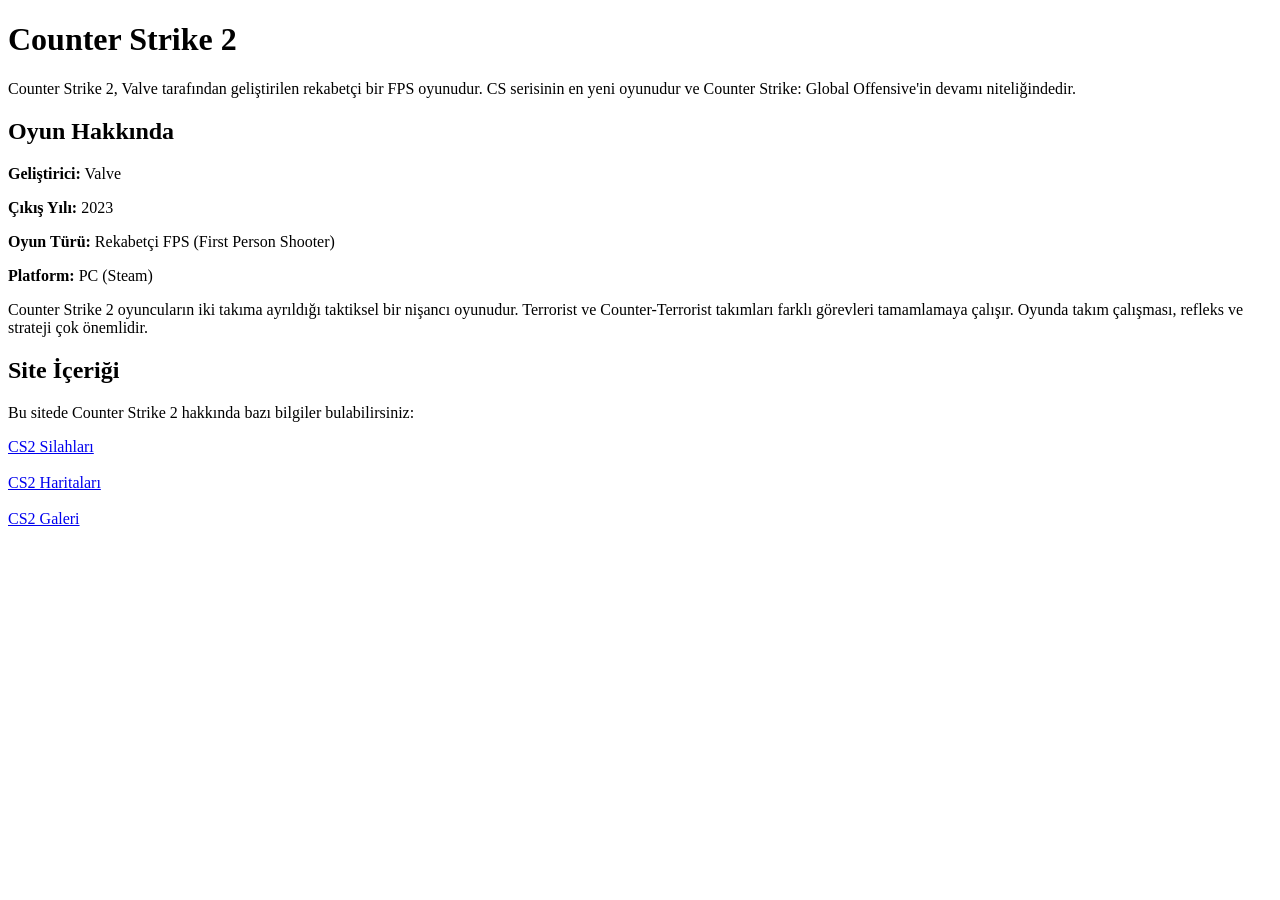
==== index.html @ d481e20b "Add files via upload" ====
﻿<!DOCTYPE html>
<html>

<head>
<meta charset="UTF-8">
<title>CS2 Tanıtım Sitesi</title>
</head>

<body>

<h1>Counter Strike 2</h1>

<p>
Counter Strike 2, Valve tarafından geliştirilen rekabetçi bir FPS oyunudur.
CS serisinin en yeni oyunudur ve Counter Strike: Global Offensive'in devamı niteliğindedir.
</p>

<h2>Oyun Hakkında</h2>

<p><b>Geliştirici:</b> Valve</p>
<p><b>Çıkış Yılı:</b> 2023</p>
<p><b>Oyun Türü:</b> Rekabetçi FPS (First Person Shooter)</p>
<p><b>Platform:</b> PC (Steam)</p>

<p>
Counter Strike 2 oyuncuların iki takıma ayrıldığı taktiksel bir nişancı oyunudur.
Terrorist ve Counter-Terrorist takımları farklı görevleri tamamlamaya çalışır.
Oyunda takım çalışması, refleks ve strateji çok önemlidir.
</p>

<h2>Site İçeriği</h2>

<p>Bu sitede Counter Strike 2 hakkında bazı bilgiler bulabilirsiniz:</p>

<a href="silahlar.html">CS2 Silahları</a><br><br>
<a href="haritalar.html">CS2 Haritaları</a><br><br>
<a href="galeri.html">CS2 Galeri</a>

</body>

</html>
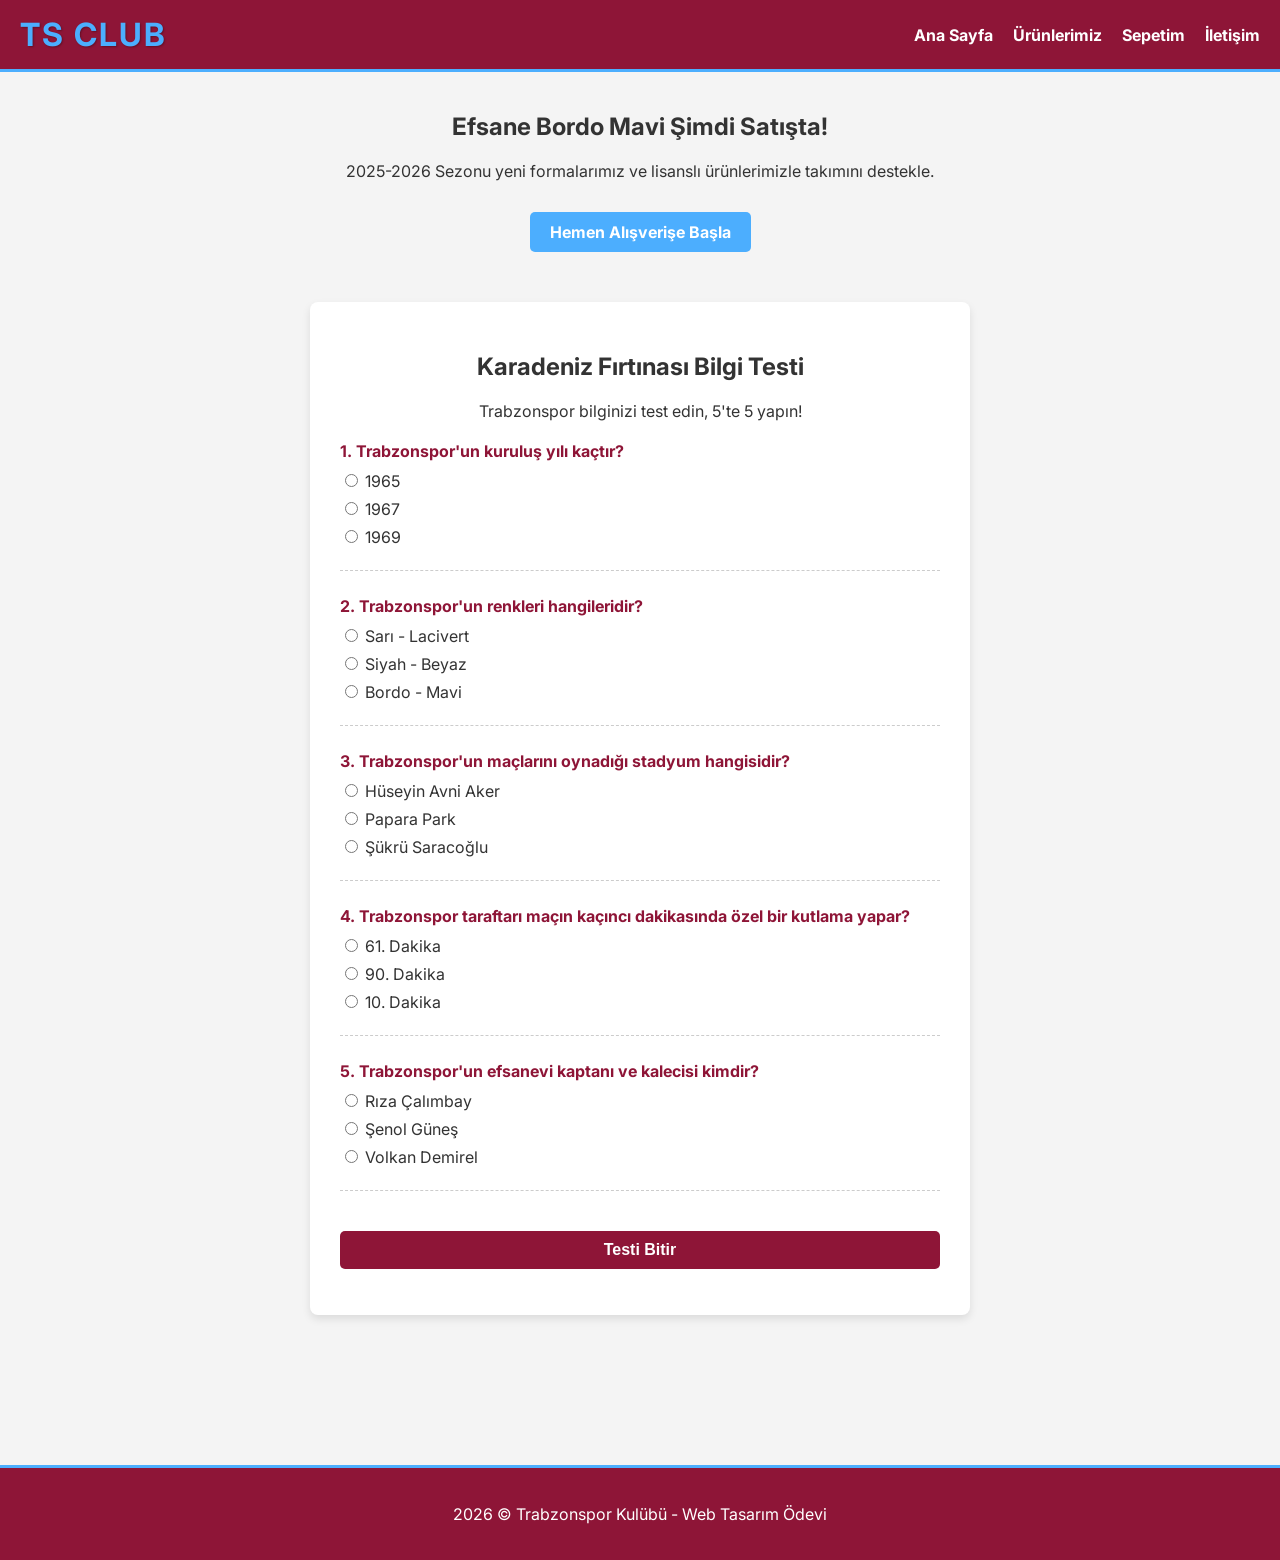
==== commit a10211a7: "Add files via upload" ====
--- a/index.html
+++ b/index.html
@@ -1,41 +1,86 @@
-﻿<!DOCTYPE html>
-<html>
+<!DOCTYPE html>
+<html lang="tr">
+<head>
+    <meta charset="UTF-8">
+    <meta name="viewport" content="width=device-width, initial-scale=1.0">
+    <title>TS Club | Ana Sayfa</title>
+    <link rel="stylesheet" href="styles/style.css">
+</head>
+<body>
+    <header class="navbar">
+        <div class="logo">
+            <h1>TS CLUB</h1>
+        </div>
+        <nav>
+            <ul>
+                <li><a href="index.html">Ana Sayfa</a></li>
+                <li><a href="pages/urunler.html">Ürünlerimiz</a></li>
+                <li><a href="pages/sepet.html">Sepetim</a></li>
+                <li><a href="pages/iletisim.html">İletişim</a></li>
+            </ul>
+        </nav>
+    </header>
 
-<head>
-<meta charset="UTF-8">
-<title>CS2 Tanıtım Sitesi</title>
-</head>
+    <main class="container">
+        <!-- class="hero-bolumu" ile CSS'den ortaladık -->
+        <section class="hero-bolumu">
+            <h2>Efsane Bordo Mavi Şimdi Satışta!</h2>
+            <p>2025-2026 Sezonu yeni formalarımız ve lisanslı ürünlerimizle takımını destekle.</p>
+            <a href="pages/urunler.html" class="buton">Hemen Alışverişe Başla</a>
+        </section>
 
-<body>
+        <section class="quiz-bolumu">
+            <div class="iletisim-formu">
+                <h2 class="merkez-yazi">Karadeniz Fırtınası Bilgi Testi</h2>
+                <p class="merkez-yazi">Trabzonspor bilginizi test edin, 5'te 5 yapın!</p>
+                
+                <div class="quiz-soru-alani">
+                    <div class="soru-blogu">
+                        <p><b>1. Trabzonspor'un kuruluş yılı kaçtır?</b></p>
+                        <label class="quiz-secenek"><input type="radio" name="q1" value="yanlis"> 1965</label>
+                        <label class="quiz-secenek"><input type="radio" name="q1" value="dogru"> 1967</label>
+                        <label class="quiz-secenek"><input type="radio" name="q1" value="yanlis"> 1969</label>
+                    </div>
 
-<h1>Counter Strike 2</h1>
+                    <div class="soru-blogu">
+                        <p><b>2. Trabzonspor'un renkleri hangileridir?</b></p>
+                        <label class="quiz-secenek"><input type="radio" name="q2" value="yanlis"> Sarı - Lacivert</label>
+                        <label class="quiz-secenek"><input type="radio" name="q2" value="yanlis"> Siyah - Beyaz</label>
+                        <label class="quiz-secenek"><input type="radio" name="q2" value="dogru"> Bordo - Mavi</label>
+                    </div>
 
-<p>
-Counter Strike 2, Valve tarafından geliştirilen rekabetçi bir FPS oyunudur.
-CS serisinin en yeni oyunudur ve Counter Strike: Global Offensive'in devamı niteliğindedir.
-</p>
+                    <div class="soru-blogu">
+                        <p><b>3. Trabzonspor'un maçlarını oynadığı stadyum hangisidir?</b></p>
+                        <label class="quiz-secenek"><input type="radio" name="q3" value="yanlis"> Hüseyin Avni Aker</label>
+                        <label class="quiz-secenek"><input type="radio" name="q3" value="dogru"> Papara Park</label>
+                        <label class="quiz-secenek"><input type="radio" name="q3" value="yanlis"> Şükrü Saracoğlu</label>
+                    </div>
 
-<h2>Oyun Hakkında</h2>
+                    <div class="soru-blogu">
+                        <p><b>4. Trabzonspor taraftarı maçın kaçıncı dakikasında özel bir kutlama yapar?</b></p>
+                        <label class="quiz-secenek"><input type="radio" name="q4" value="dogru"> 61. Dakika</label>
+                        <label class="quiz-secenek"><input type="radio" name="q4" value="yanlis"> 90. Dakika</label>
+                        <label class="quiz-secenek"><input type="radio" name="q4" value="yanlis"> 10. Dakika</label>
+                    </div>
 
-<p><b>Geliştirici:</b> Valve</p>
-<p><b>Çıkış Yılı:</b> 2023</p>
-<p><b>Oyun Türü:</b> Rekabetçi FPS (First Person Shooter)</p>
-<p><b>Platform:</b> PC (Steam)</p>
+                    <div class="soru-blogu">
+                        <p><b>5. Trabzonspor'un efsanevi kaptanı ve kalecisi kimdir?</b></p>
+                        <label class="quiz-secenek"><input type="radio" name="q5" value="yanlis"> Rıza Çalımbay</label>
+                        <label class="quiz-secenek"><input type="radio" name="q5" value="dogru"> Şenol Güneş</label>
+                        <label class="quiz-secenek"><input type="radio" name="q5" value="yanlis"> Volkan Demirel</label>
+                    </div>
+                </div>
 
-<p>
-Counter Strike 2 oyuncuların iki takıma ayrıldığı taktiksel bir nişancı oyunudur.
-Terrorist ve Counter-Terrorist takımları farklı görevleri tamamlamaya çalışır.
-Oyunda takım çalışması, refleks ve strateji çok önemlidir.
-</p>
+                <button id="quiz-cevapla-btn" class="buton gonder-buton">Testi Bitir</button>
+                <p id="quiz-sonuc" class="merkez-yazi quiz-mesaj"></p>
+            </div>
+        </section>
+    </main>
 
-<h2>Site İçeriği</h2>
+    <footer class="footer">
+        <p>2026 © Trabzonspor Kulübü - Web Tasarım Ödevi</p>
+    </footer>
 
-<p>Bu sitede Counter Strike 2 hakkında bazı bilgiler bulabilirsiniz:</p>
-
-<a href="silahlar.html">CS2 Silahları</a><br><br>
-<a href="haritalar.html">CS2 Haritaları</a><br><br>
-<a href="galeri.html">CS2 Galeri</a>
-
+    <script src="scripts/myscript.js"></script>
 </body>
-
 </html>
--- a/styles/style.css
+++ b/styles/style.css
@@ -0,0 +1,62 @@
+@import url('https://fonts.googleapis.com/css2?family=Inter:wght@300;400;600;700&display=swap');
+
+body { font-family: 'Inter', sans-serif; margin: 0; padding: 0; background-color: #f4f4f4; color: #333; }
+.container { width: 90%; margin: 0 auto; padding: 20px 0; padding-bottom: 100px; }
+
+/* Bordo Navbar */
+.navbar { background-color: #8E1537; color: white; padding: 15px 20px; display: flex; justify-content: space-between; align-items: center; border-bottom: 3px solid #4CAEFE; }
+.navbar .logo h1 { cursor: pointer; color: #4CAEFE; margin: 0; letter-spacing: 2px; text-shadow: 1px 1px 2px rgba(0,0,0,0.3); }
+.navbar ul { list-style-type: none; margin: 0; padding: 0; display: flex; }
+.navbar ul li { margin-left: 20px; }
+.navbar ul li a { color: #FFFFFF; text-decoration: none; font-weight: bold; transition: color 0.3s; }
+.navbar ul li a:hover { color: #4CAEFE; }
+
+/* --- ORTALANMIŞ KARŞILAMA EKRANI --- */
+.hero-bolumu { text-align: center; margin-bottom: 40px; }
+
+.urun-grid { display: grid; grid-template-columns: 1fr; gap: 20px; margin-top: 20px; }
+@media (min-width: 768px) { .urun-grid { grid-template-columns: repeat(3, 1fr); } }
+
+.urun-kart { background-color: white; border: 1px solid #ccc; padding: 15px; text-align: center; border-radius: 5px; transition: transform 0.3s; }
+.urun-kart:hover { transform: scale(1.02); border-color: #4CAEFE; }
+.urun-kart img { max-width: 100%; height: 250px; object-fit: contain; }
+
+.footer { background-color: #8E1537; color: white; text-align: center; padding: 20px 0; width: 100%; margin-top: 50px; border-top: 3px solid #4CAEFE; }
+
+/* Mavi Butonlar */
+.buton { display: inline-block; background-color: #4CAEFE; color: white; padding: 10px 20px; text-decoration: none; border-radius: 5px; margin-top: 15px; border: none; cursor: pointer; font-weight: bold; }
+.buton:hover { background-color: #2a9df4; }
+
+.urun-detay { display: flex; flex-wrap: wrap; gap: 30px; background-color: white; padding: 20px; border-radius: 8px; box-shadow: 0 4px 8px rgba(0,0,0,0.1); margin-top: 20px; }
+.detay-resim { flex: 1; min-width: 300px; text-align: center; }
+.detay-resim img { max-width: 100%; max-height: 400px; object-fit: contain; border-radius: 5px; } 
+
+.detay-bilgi { flex: 1; min-width: 300px; }
+.fiyat { font-size: 24px; font-weight: bold; color: #8E1537; }
+.geri-don-link { text-decoration: none; color: #8E1537; font-weight: bold; display: inline-block; margin-bottom: 15px; }
+.beden-secim { padding: 5px; margin-top: 10px; border-radius: 4px; border: 1px solid #ccc; }
+
+.iletisim-formu { background-color: white; padding: 30px; border-radius: 8px; box-shadow: 0 4px 8px rgba(0,0,0,0.1); max-width: 600px; margin: 0 auto; }
+.form-elemani { margin-bottom: 15px; }
+.form-elemani label { display: block; font-weight: bold; margin-bottom: 5px; }
+.form-elemani input, .form-elemani textarea { width: 100%; padding: 10px; border: 1px solid #ccc; border-radius: 4px; box-sizing: border-box; }
+.form-elemani input:focus, .form-elemani textarea:focus { border-color: #4CAEFE; outline: none; }
+.merkez-yazi { text-align: center; }
+.gonder-buton { width: 100%; border: none; cursor: pointer; font-size: 16px; background-color: #8E1537; }
+.gonder-buton:hover { background-color: #70102b; }
+
+.sepet-tablo { width: 100%; border-collapse: collapse; margin-top: 20px; background-color: white; }
+.sepet-tablo th, .sepet-tablo td { border: 1px solid #ccc; padding: 15px; text-align: left; }
+.sepet-tablo th { background-color: #8E1537; color: white; }
+
+/* Ekstra sınıflar ve Quiz Tasarımı */
+.quiz-bolumu { margin-top: 50px; }
+.quiz-mesaj { margin-top: 15px; font-weight: bold; }
+.bos-sepet-mesaji { text-align: center; }
+.dogru-cevap { color: green; }
+.yanlis-cevap { color: #8E1537; }
+.quiz-soru-alani { text-align: left; margin-top: 20px; }
+.soru-blogu { margin-bottom: 25px; padding-bottom: 15px; border-bottom: 1px dashed #ccc; }
+.soru-blogu p { color: #8E1537; margin-bottom: 10px; }
+.iletisim-formu .quiz-secenek { display: block; font-weight: normal; margin-bottom: 8px; cursor: pointer; }
+.toplam-fiyat-alani { margin-top: 20px; text-align: right; font-size: 18px; }
